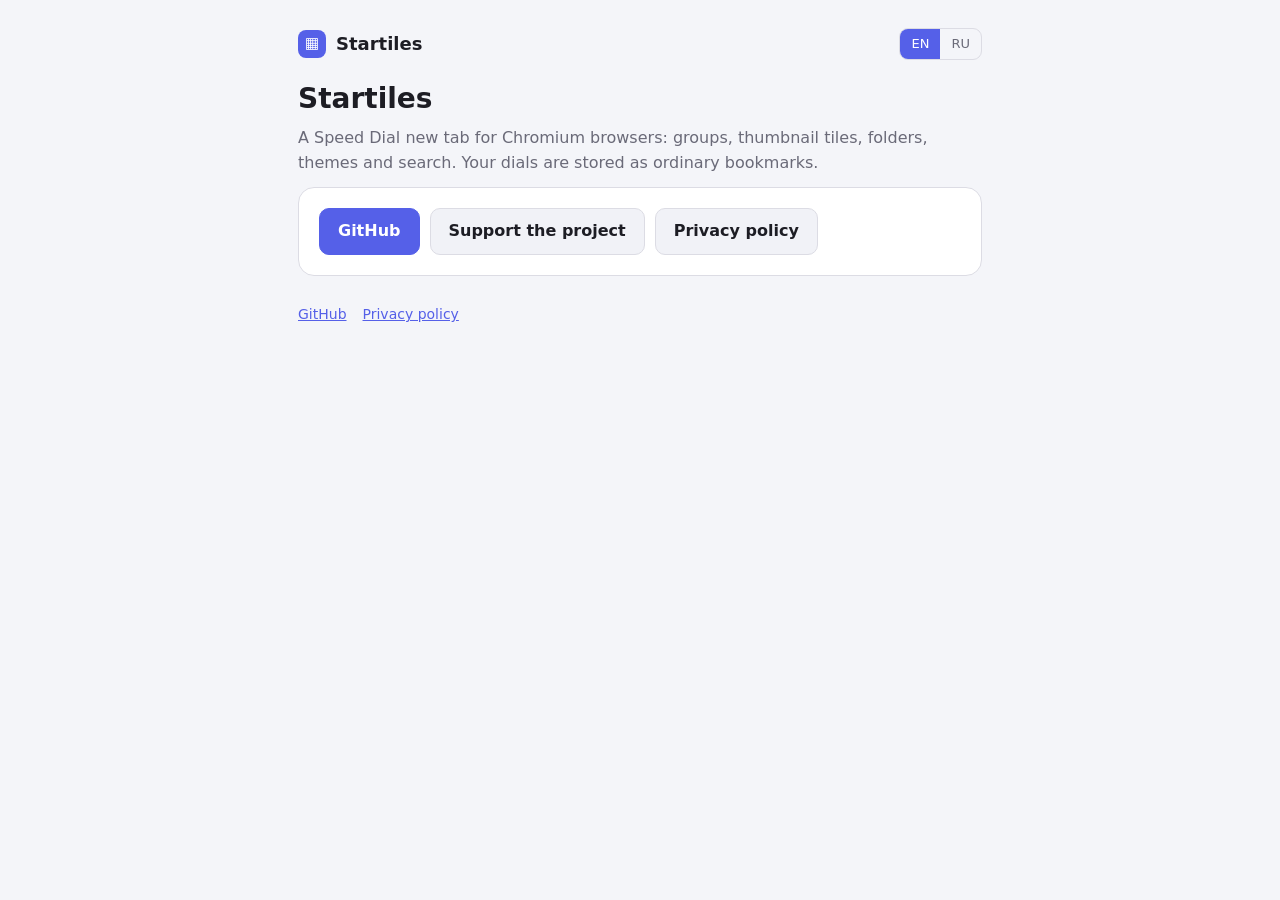
==== docs/index.html @ d2f285ad "doc update" ====
<!doctype html>
<html lang="en" data-l="en"><head><meta charset="utf-8">
<meta name="viewport" content="width=device-width,initial-scale=1">
<title>Startiles - Speed Dial X Bookmarks Tiles</title><meta name="description" content="Startiles: a Speed Dial new tab for Chromium browsers. Your dials are stored as ordinary bookmarks.">
<meta name="color-scheme" content="light dark"><style>
:root{--bg:#f4f5f9;--card:#fff;--fg:#1d1d24;--muted:#6a6a78;--line:#dcdce4;--accent:#5560e8;--on:#fff;--field:#f1f2f7}
@media (prefers-color-scheme:dark){:root{--bg:#17171c;--card:#222229;--fg:#ececf1;--muted:#9a9aa8;--line:#34343e;--accent:#7b83f5;--on:#fff;--field:#1b1b21}}
*{box-sizing:border-box}html{-webkit-text-size-adjust:100%}
body{margin:0;background:var(--bg);color:var(--fg);font:16px/1.55 system-ui,-apple-system,"Segoe UI",Roboto,sans-serif}
main{max-width:720px;margin:0 auto;padding:28px 18px 56px}
header{display:flex;align-items:center;justify-content:space-between;gap:12px;margin-bottom:22px}
.brand{font-weight:700;font-size:18px;color:var(--fg);text-decoration:none;display:flex;align-items:center;gap:10px}
.logo{width:28px;height:28px;border-radius:8px;background:var(--accent);display:grid;place-items:center;color:var(--on);font-size:15px}
.lang{display:flex;border:1px solid var(--line);border-radius:9px;overflow:hidden}
.lang button{border:0;background:none;color:var(--muted);padding:5px 11px;font:inherit;font-size:13px;cursor:pointer}
.lang button[aria-pressed=true]{background:var(--accent);color:var(--on)}
h1{font-size:28px;line-height:1.2;margin:0 0 10px}h2{font-size:18px;margin:0 0 12px}
p{margin:0 0 12px}.muted{color:var(--muted)}
.card{background:var(--card);border:1px solid var(--line);border-radius:16px;padding:20px;margin:0 0 16px}
.btns{display:flex;flex-wrap:wrap;gap:10px}
a.btn,button.btn{display:inline-flex;align-items:center;gap:8px;padding:10px 18px;border-radius:10px;border:1px solid var(--line);background:var(--field);color:var(--fg);text-decoration:none;font:inherit;font-weight:600;cursor:pointer}
a.btn.primary{background:var(--accent);border-color:var(--accent);color:var(--on)}
a.btn:hover,button.btn:hover{filter:brightness(1.08)}
.tabs{display:flex;gap:6px;margin:0 0 16px;flex-wrap:wrap}
.tabs button{border:1px solid var(--line);background:var(--field);color:var(--fg);border-radius:9px;padding:7px 14px;font:inherit;font-size:14px;cursor:pointer}
.tabs button[aria-selected=true]{background:var(--accent);border-color:var(--accent);color:var(--on)}
.net{display:none;grid-template-columns:168px 1fr;gap:20px;align-items:center}.net.on{display:grid}
.qr{width:168px;height:168px;background:#fff;color:#111;border-radius:12px;padding:8px}.qr svg{width:100%;height:100%;display:block}
code.addr{display:block;word-break:break-all;background:var(--field);border:1px solid var(--line);border-radius:10px;padding:10px 12px;font:13px/1.45 ui-monospace,SFMono-Regular,Menlo,Consolas,monospace;margin:6px 0 10px;user-select:all}
.warn{font-size:13.5px;color:var(--muted);border-left:3px solid var(--accent);padding:2px 0 2px 12px;margin-top:14px}
ul{padding-left:20px;margin:0 0 12px}li{margin:3px 0}
a{color:var(--accent)}
footer{margin-top:28px;font-size:14px;color:var(--muted);display:flex;gap:16px;flex-wrap:wrap}
html[data-l=ru] [lang=en],html[data-l=en] [lang=ru]{display:none!important}
@media (max-width:560px){.net.on{grid-template-columns:1fr;justify-items:center;text-align:left}.net .info{width:100%}h1{font-size:24px}}
</style></head><body><main>
<header><a class="brand" href="https://dimmoff.github.io/Startiles/"><span class="logo">&#9638;</span>Startiles</a>
<div class="lang" role="group" aria-label="Language"><button data-l="en" aria-pressed="true">EN</button><button data-l="ru" aria-pressed="false">RU</button></div></header>
<h1>Startiles</h1>
<p class="muted"><span lang="en">A Speed Dial new tab for Chromium browsers: groups, thumbnail tiles, folders, themes and search. Your dials are stored as ordinary bookmarks.</span><span lang="ru">Speed Dial для новой вкладки в браузерах на Chromium: группы, плитки с миниатюрами, папки, темы и поиск. Ваши плитки хранятся как обычные закладки.</span></p>
<section class="card"><div class="btns"><a class="btn primary" href="https://github.com/DimmOFF/Startiles">GitHub</a><a class="btn" href="https://dimmoff.github.io/Startiles/donate/"><span lang="en">Support the project</span><span lang="ru">Поддержать проект</span></a><a class="btn" href="https://dimmoff.github.io/Startiles/privacy/"><span lang="en">Privacy policy</span><span lang="ru">Политика конфиденциальности</span></a></div></section>
<footer><a href="https://github.com/DimmOFF/Startiles">GitHub</a><a href="https://dimmoff.github.io/Startiles/privacy/"><span lang="en">Privacy policy</span><span lang="ru">Политика конфиденциальности</span></a></footer>
</main><script>
const root=document.documentElement;
const saved=(()=>{try{return localStorage.getItem('lang')}catch(e){return null}})();
const initial=saved||((navigator.language||'en').toLowerCase().startsWith('ru')?'ru':'en');
function setLang(l){root.dataset.l=l;root.lang=l;document.querySelectorAll('.lang button').forEach(b=>b.setAttribute('aria-pressed',b.dataset.l===l));try{localStorage.setItem('lang',l)}catch(e){}}
document.querySelectorAll('.lang button').forEach(b=>b.onclick=()=>setLang(b.dataset.l));
setLang(initial);
</script></body></html>
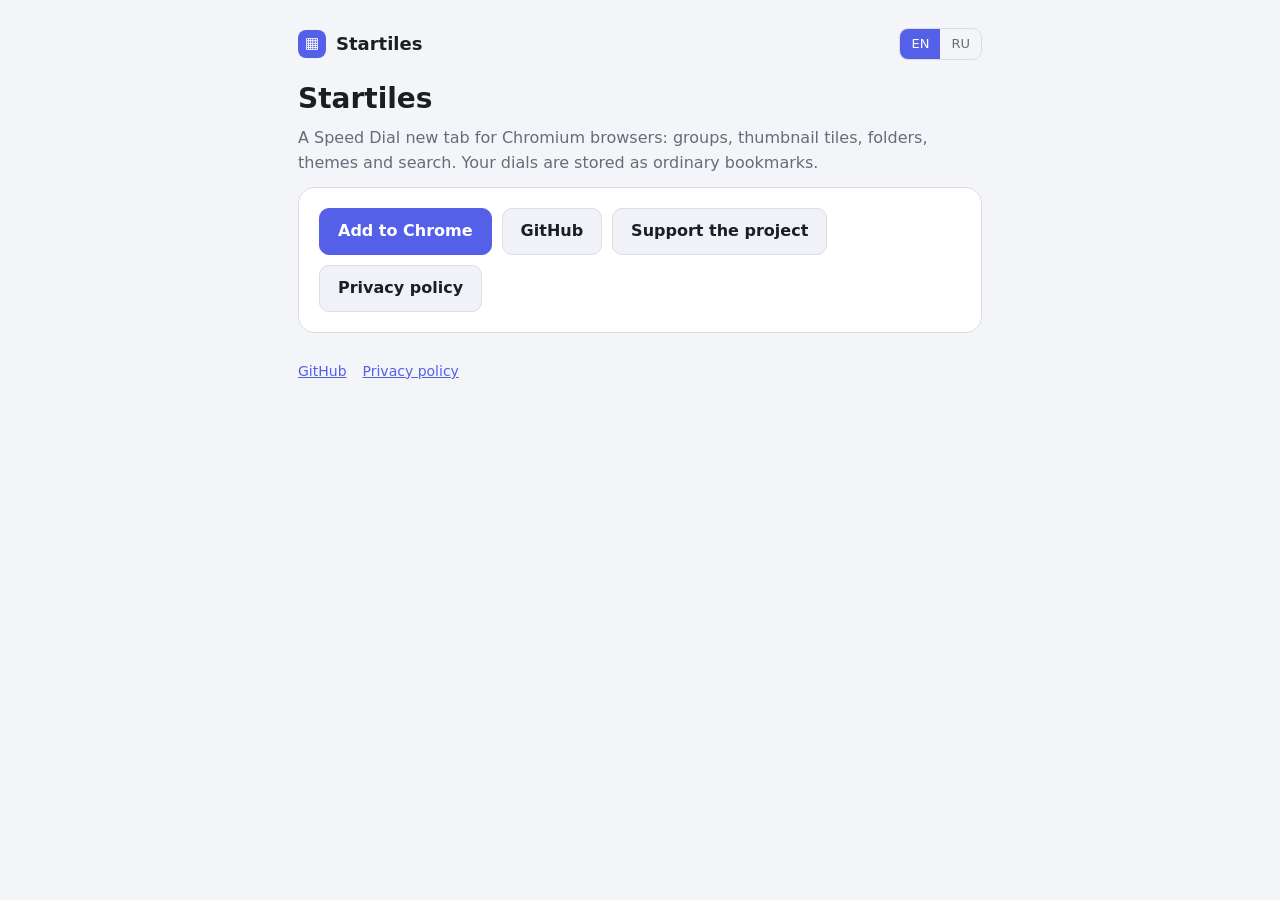
==== commit 87c328c4: "Fix close dialog on release lmb outside dialog. updated readme" ====
--- a/docs/index.html
+++ b/docs/index.html
@@ -38,7 +38,7 @@
 <div class="lang" role="group" aria-label="Language"><button data-l="en" aria-pressed="true">EN</button><button data-l="ru" aria-pressed="false">RU</button></div></header>
 <h1>Startiles</h1>
 <p class="muted"><span lang="en">A Speed Dial new tab for Chromium browsers: groups, thumbnail tiles, folders, themes and search. Your dials are stored as ordinary bookmarks.</span><span lang="ru">Speed Dial для новой вкладки в браузерах на Chromium: группы, плитки с миниатюрами, папки, темы и поиск. Ваши плитки хранятся как обычные закладки.</span></p>
-<section class="card"><div class="btns"><a class="btn primary" href="https://github.com/DimmOFF/Startiles">GitHub</a><a class="btn" href="https://dimmoff.github.io/Startiles/donate/"><span lang="en">Support the project</span><span lang="ru">Поддержать проект</span></a><a class="btn" href="https://dimmoff.github.io/Startiles/privacy/"><span lang="en">Privacy policy</span><span lang="ru">Политика конфиденциальности</span></a></div></section>
+<section class="card"><div class="btns"><a class="btn primary" href="https://chromewebstore.google.com/detail/startiles-speed-dial-x-bo/pjnkboombbeajiakdfghhpgonlcliknm" rel="noopener"><span lang="en">Add to Chrome</span><span lang="ru">Установить из Chrome Web Store</span></a><a class="btn" href="https://github.com/DimmOFF/Startiles">GitHub</a><a class="btn" href="https://dimmoff.github.io/Startiles/donate/"><span lang="en">Support the project</span><span lang="ru">Поддержать проект</span></a><a class="btn" href="https://dimmoff.github.io/Startiles/privacy/"><span lang="en">Privacy policy</span><span lang="ru">Политика конфиденциальности</span></a></div></section>
 <footer><a href="https://github.com/DimmOFF/Startiles">GitHub</a><a href="https://dimmoff.github.io/Startiles/privacy/"><span lang="en">Privacy policy</span><span lang="ru">Политика конфиденциальности</span></a></footer>
 </main><script>
 const root=document.documentElement;
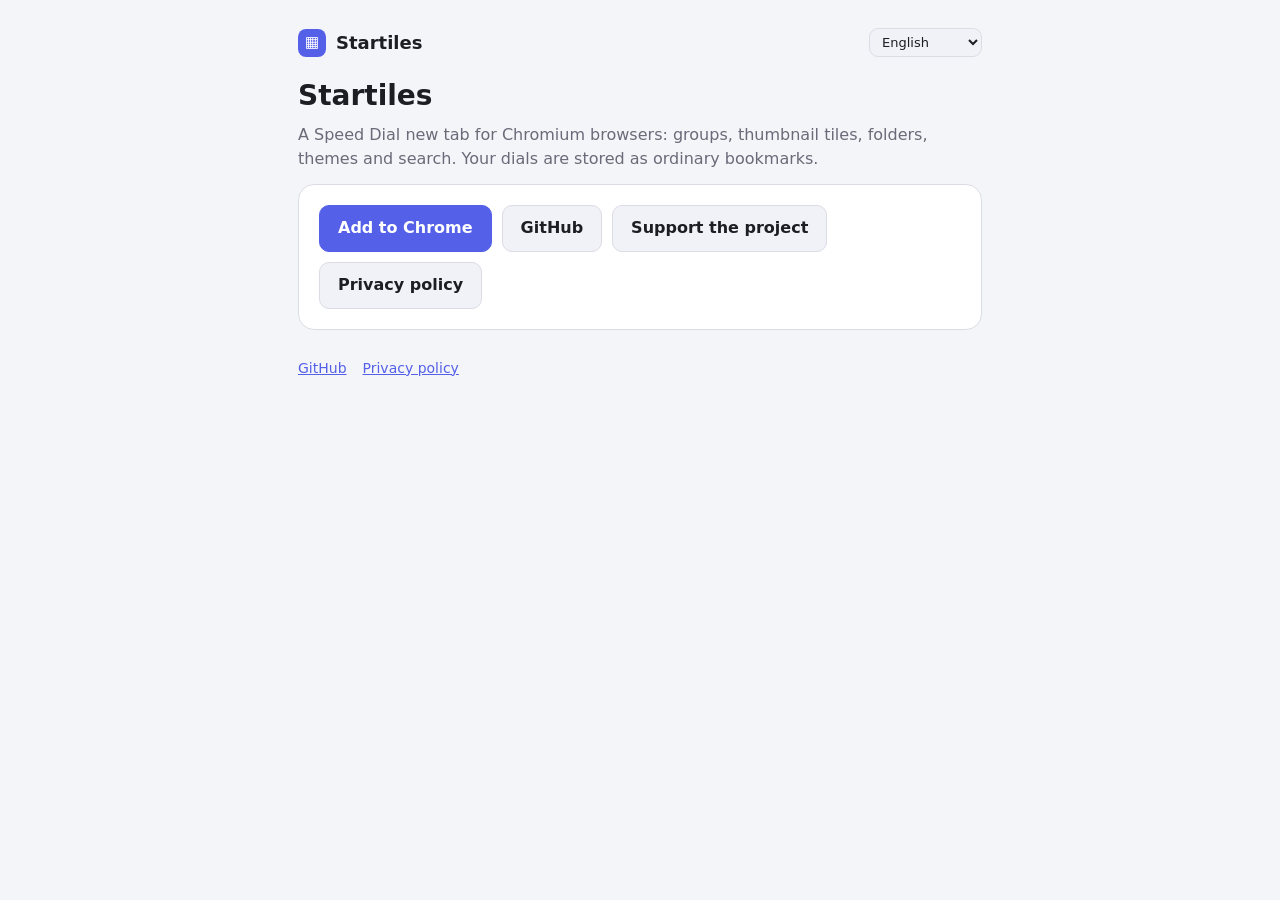
==== commit d4f4aff6: "multi-language docs" ====
--- a/docs/index.html
+++ b/docs/index.html
@@ -1,19 +1,17 @@
 <!doctype html>
-<html lang="en" data-l="en"><head><meta charset="utf-8">
+<html lang="en" data-l="en" data-md="mdIndex"><head><meta charset="utf-8">
 <meta name="viewport" content="width=device-width,initial-scale=1">
 <title>Startiles - Speed Dial X Bookmarks Tiles</title><meta name="description" content="Startiles: a Speed Dial new tab for Chromium browsers. Your dials are stored as ordinary bookmarks.">
 <meta name="color-scheme" content="light dark"><style>
 :root{--bg:#f4f5f9;--card:#fff;--fg:#1d1d24;--muted:#6a6a78;--line:#dcdce4;--accent:#5560e8;--on:#fff;--field:#f1f2f7}
 @media (prefers-color-scheme:dark){:root{--bg:#17171c;--card:#222229;--fg:#ececf1;--muted:#9a9aa8;--line:#34343e;--accent:#7b83f5;--on:#fff;--field:#1b1b21}}
+.lang select{border:1px solid var(--line);border-radius:9px;background:var(--field);color:var(--fg);padding:5px 8px;font:inherit;font-size:13px;cursor:pointer;max-width:100%}
 *{box-sizing:border-box}html{-webkit-text-size-adjust:100%}
 body{margin:0;background:var(--bg);color:var(--fg);font:16px/1.55 system-ui,-apple-system,"Segoe UI",Roboto,sans-serif}
 main{max-width:720px;margin:0 auto;padding:28px 18px 56px}
 header{display:flex;align-items:center;justify-content:space-between;gap:12px;margin-bottom:22px}
 .brand{font-weight:700;font-size:18px;color:var(--fg);text-decoration:none;display:flex;align-items:center;gap:10px}
 .logo{width:28px;height:28px;border-radius:8px;background:var(--accent);display:grid;place-items:center;color:var(--on);font-size:15px}
-.lang{display:flex;border:1px solid var(--line);border-radius:9px;overflow:hidden}
-.lang button{border:0;background:none;color:var(--muted);padding:5px 11px;font:inherit;font-size:13px;cursor:pointer}
-.lang button[aria-pressed=true]{background:var(--accent);color:var(--on)}
 h1{font-size:28px;line-height:1.2;margin:0 0 10px}h2{font-size:18px;margin:0 0 12px}
 p{margin:0 0 12px}.muted{color:var(--muted)}
 .card{background:var(--card);border:1px solid var(--line);border-radius:16px;padding:20px;margin:0 0 16px}
@@ -31,20 +29,12 @@
 ul{padding-left:20px;margin:0 0 12px}li{margin:3px 0}
 a{color:var(--accent)}
 footer{margin-top:28px;font-size:14px;color:var(--muted);display:flex;gap:16px;flex-wrap:wrap}
-html[data-l=ru] [lang=en],html[data-l=en] [lang=ru]{display:none!important}
 @media (max-width:560px){.net.on{grid-template-columns:1fr;justify-items:center;text-align:left}.net .info{width:100%}h1{font-size:24px}}
 </style></head><body><main>
 <header><a class="brand" href="https://dimmoff.github.io/Startiles/"><span class="logo">&#9638;</span>Startiles</a>
-<div class="lang" role="group" aria-label="Language"><button data-l="en" aria-pressed="true">EN</button><button data-l="ru" aria-pressed="false">RU</button></div></header>
+<div class="lang"><select id="lang" aria-label="Language"></select></div></header>
 <h1>Startiles</h1>
-<p class="muted"><span lang="en">A Speed Dial new tab for Chromium browsers: groups, thumbnail tiles, folders, themes and search. Your dials are stored as ordinary bookmarks.</span><span lang="ru">Speed Dial для новой вкладки в браузерах на Chromium: группы, плитки с миниатюрами, папки, темы и поиск. Ваши плитки хранятся как обычные закладки.</span></p>
-<section class="card"><div class="btns"><a class="btn primary" href="https://chromewebstore.google.com/detail/startiles-speed-dial-x-bo/pjnkboombbeajiakdfghhpgonlcliknm" rel="noopener"><span lang="en">Add to Chrome</span><span lang="ru">Установить из Chrome Web Store</span></a><a class="btn" href="https://github.com/DimmOFF/Startiles">GitHub</a><a class="btn" href="https://dimmoff.github.io/Startiles/donate/"><span lang="en">Support the project</span><span lang="ru">Поддержать проект</span></a><a class="btn" href="https://dimmoff.github.io/Startiles/privacy/"><span lang="en">Privacy policy</span><span lang="ru">Политика конфиденциальности</span></a></div></section>
-<footer><a href="https://github.com/DimmOFF/Startiles">GitHub</a><a href="https://dimmoff.github.io/Startiles/privacy/"><span lang="en">Privacy policy</span><span lang="ru">Политика конфиденциальности</span></a></footer>
-</main><script>
-const root=document.documentElement;
-const saved=(()=>{try{return localStorage.getItem('lang')}catch(e){return null}})();
-const initial=saved||((navigator.language||'en').toLowerCase().startsWith('ru')?'ru':'en');
-function setLang(l){root.dataset.l=l;root.lang=l;document.querySelectorAll('.lang button').forEach(b=>b.setAttribute('aria-pressed',b.dataset.l===l));try{localStorage.setItem('lang',l)}catch(e){}}
-document.querySelectorAll('.lang button').forEach(b=>b.onclick=()=>setLang(b.dataset.l));
-setLang(initial);
-</script></body></html>+<p class="muted"><span data-i="intro">A Speed Dial new tab for Chromium browsers: groups, thumbnail tiles, folders, themes and search. Your dials are stored as ordinary bookmarks.</span></p>
+<section class="card"><div class="btns"><a class="btn primary" href="https://chromewebstore.google.com/detail/startiles-speed-dial-x-bo/pjnkboombbeajiakdfghhpgonlcliknm" rel="noopener"><span data-i="chrome">Add to Chrome</span></a><a class="btn" href="https://github.com/DimmOFF/Startiles">GitHub</a><a class="btn" href="https://dimmoff.github.io/Startiles/donate/"><span data-i="supportBtn">Support the project</span></a><a class="btn" href="https://dimmoff.github.io/Startiles/privacy/"><span data-i="priv">Privacy policy</span></a></div></section>
+<footer><a href="https://github.com/DimmOFF/Startiles">GitHub</a><a href="https://dimmoff.github.io/Startiles/privacy/"><span data-i="priv">Privacy policy</span></a></footer>
+</main><script src="i18n.js"></script></body></html>
